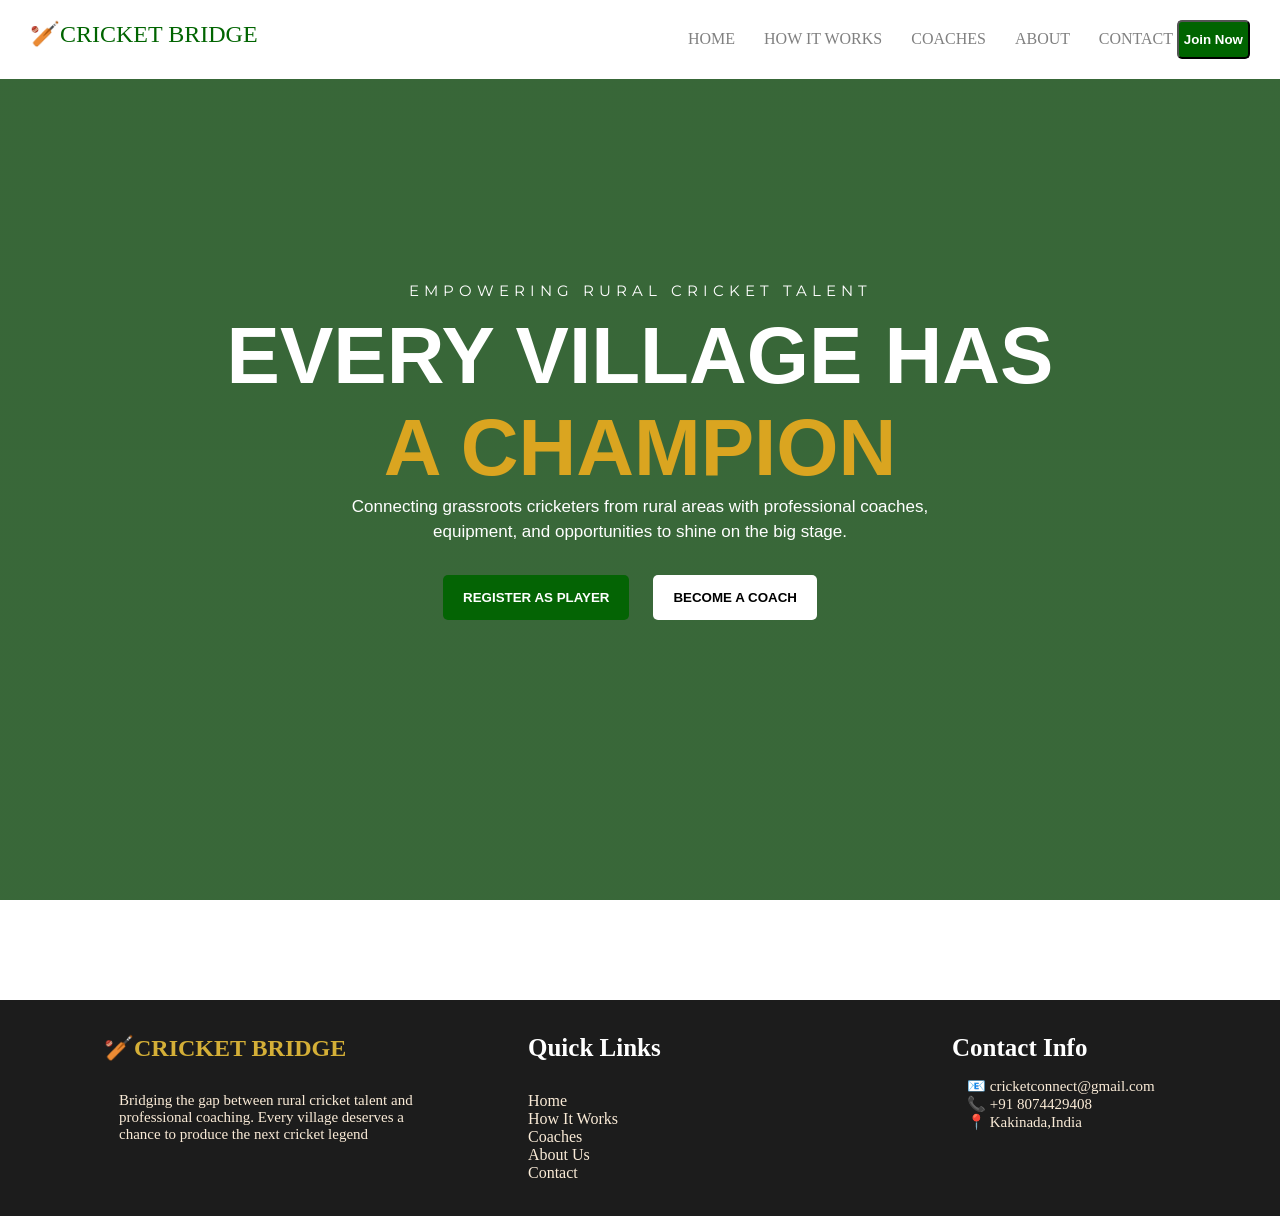
==== index.html @ 716a5498 "Add files via upload" ====
<!DOCTYPE html>
<html lang="en">
<head>
    <meta charset="UTF-8">
    <meta name="viewport" content="width=device-width, initial-scale=1.0">
    <title>Cricketers</title>
    <link rel="stylesheet" href="index.css">
    <link href="https://fonts.googleapis.com/css2?family=Montserrat:wght@400;600;700&display=swap" rel="stylesheet">
</head>
<body>
    <header id="header">
    </header>

<div id="modal" class="modal">
  <div class="modal-box">
    
    <span class="close" onclick="closeModal()">×</span>

    <h2>JOIN CRICKCONNECT</h2>
    <p class="sub">Choose how you'd like to be part of the cricket revolution.</p>

    <div class="card-container">

      <a href="#" onclick="openPlayerModal()" class="card">
        <div class="icon">👤</div>
        <h3>REGISTER AS PLAYER</h3>
        <p>Showcase your talent & get discovered by top coaches</p>
      </a>

      <a href="#" onclick="openCoachModal()" class="card2">
        <div class="icon">🎓</div>
        <h3>BECOME A COACH</h3>
        <p>Train grassroots talent & shape the future of cricket</p>
      </a>

    </div>

  </div>
</div>

<div id="playerModal" class="modal">
    <div class="modal-box">
        <span class="close" onclick="closePlayerModal()">x</span>
        <h2>PLAYER REGISTRATION</h2>
        <form action="https://formsubmit.co/yaminichinnari0@gmail.com" method="POST">
            <div class="row">
                <div>
                <p>FULL NAME *</p>
                <input type="text" placeholder="Enter you name" required>
                </div>
                <div>
                <p>AGE * </p>
                <input type="number" placeholder="your age" required>
                </div>
            </div>
            <div class="row">
                <div>
                <p>EMAIL *</p>
                <input type="email" placeholder="Enter your mail" required>
                </div>
                <div>
                <p>PHONE *</p>
                <input type="text" placeholder="your phone no" required>
                </div>
                </div>
                <div class="rowsingle">
                    <div>
                <p>VILLAGE/CITY *</p>
                <input type="text" placeholder="eg.,Rajasthan,Hyderabad" required>
                </div>
                </div>
            <div class="row">
                <div>
                <p>PLAYING ROLE *</p>
                <select>
                    <option>Batsman</option>
                    <option>Bowler</option>
                    <option>Wicket Keeper</option>
                    <option>All Rounder</option>
                </select>
                </div>
                <div>
                <P>EXPERIENCE</P>
                 <input type="number" placeholder="eg.,3years">
                 </div>
                </div>
                <div class="rowsingle">
                 <p>ABOUT YOU</p>
                 <textarea placeholder="Tell us about your cricket journey..."></textarea>
                 </div>
                 <div class="upload-box">
                 <label class="upload-label">📹 UPLOAD TALENT VIDEO</label>
  
                 <div class="upload-area" onclick="document.getElementById('videoInput').click()">
                 <p>⬆ Click to upload or drag & drop</p>
                <span>MP4, MOV, AVI • Max 50MB</span>
               </div>
               <input type="file" id="videoInput" accept="video/*" hidden>
                </div>
                 <div class="btn">
                 <button>SUBMIT REGISTRATION</button>
                 </div>
           
        </form>
    </div>
</div>
<div id="coachModal" class="modal">
    <div class="modal-box">
        <span class="close" onclick="closeCoachModal()">x</span>
        <h2>COACH REGISTRATION</h2>
        <form action="https://formsubmit.co/yaminichinnari0@gmail.com" method="POST">
            <div class="row">
                <div>
                <p>FULL NAME *</p>
                <input type="text" placeholder="Enter you name" required>
                </div>
                <div>
                <p>AGE * </p>
                <input type="number" placeholder="your age" required>
                </div>
            </div>
            <div class="row">
                <div>
                <p>EMAIL *</p>
                <input type="email" placeholder="Enter your mail" required>
                </div>
                <div>
                <p>PHONE *</p>
                <input type="text" placeholder="your phone no" required>
                </div>
                </div>
                <div class="rowsingle">
                    <div>
                <p>VILLAGE/CITY *</p>
                <input type="text" placeholder="eg.,Rajasthan,Hyderabad" required>
                </div>
                </div>
            <div class="row">
                <div>
                <p>SPECIALIZATION *</p>
                <select>
                    <option>Batsman Coach</option>
                    <option>Bowler Coach</option>
                    <option>Wicket Keeper Coach</option>
                    <option>All Rounder Coach</option>
                </select required>
                </div>
                <div>
                <P>EXPERIENCE *</P>
                 <input type="number" placeholder="eg.,10years" required>
                 </div>
                </div>
                <div class="rowsingle">
                 <p>CERTIFICATIONS *</p>
                 <input type="text" placeholder="eg.,BCCI Level 2,NCA Certified" required>
                 </div>
                <div class="rowsingle">
                 <p>ABOUT YOU *</p>
                 <textarea placeholder="Tell us about your coaching philosopy and experience..."></textarea>
                 </div>
                 <div class="btn1">
                 <button>SUBMIT REGISTRATION</button>
                 </div>
           
        </form>
    </div>
</div>
    <section class="new" id="home"> 
        <div class="new-content">
        <p class="gold">EMPOWERING RURAL CRICKET TALENT</p>
        <h1 class="show">EVERY VILLAGE HAS <br><span class="special"> A CHAMPION</span></h1>
        <p class="old">Connecting grassroots cricketers from rural areas with professional coaches,<br>equipment, and opportunities to shine on the big stage.</p>
        <div class="btn-container">
        <button class="register" onclick="openPlayerModal()"='menu.html'">REGISTER AS PLAYER </button>
        <button class="coach" onclick="openCoachModal()">BECOME A COACH</button>
         </div>
        </div>
    </section>
    <footer class="footer" id="footer">
    </footer>
        <script src="index.js"></script>

</body>
</html>
---- index.css ----
*{
    padding: 0;
    margin: 0;
    box-sizing: border-box;
}
body{
    background-color: white;
    color: white;
}

header{
    display: flex;
    justify-content: space-between;
    padding: 20px 30px;
    position: fixed;
    top: 0;
    width: 100%;
    background: white;
    z-index: 1000;
}
.modal{
  display:none;
  position:fixed;
  top:0;
  left:0;
  width:100%;
  height:100%;
  background:rgba(0,0,0,0.6);
  z-index:999;
}


.modal-box{
  background:#fff;
  color: black;
  width:600px;
  max-width:90%;
  margin:6% auto;
  padding:30px;
  border-radius:15px;
  overflow-y: auto;
  text-align:center;
  position:relative;
}

.close{
  position:absolute;
  color: black;
  right:15px;
  top:10px;
  font-size:22px;
  cursor:pointer;
}

.sub{
  color:gray;
  margin-bottom:20px;
}

.card-container{
  display:flex;
  gap:20px;
  justify-content:center;
}

.card,.card2{
  flex:1;
  border:2px solid #ddd;
  border-radius:15px;
  padding:20px;
  text-decoration:none;
  color:black;
  transition:0.3s;
}

.card:hover{
  border-color:green;
  transform:scale(1.05);
}
.card2:hover{
    border-color: red;
    transform: scale(1.05);
}
.icon{
  font-size:40px;
  margin-bottom:10px;
}
.row{
  display:grid;
  grid-template-columns: repeat(2,1fr);
  gap:10px;
  margin-bottom:10px;
  color: #1c1c1c;
}
.rowsingle{
    grid-template-columns: 1fr;
}
.row,.rowsingle p{
    font-size: 15px;
    text-align: left;
}

.row input, .row select{
  color: #1c1c1c;
}

input, select, textarea{
  width:100%;
  padding:10px;
  margin:8px 0;
  border-radius:5px;
  border:1px solid #ccc;
}

textarea{
  height:80px;
  color: #1c1c1c;
}

.btn button ,.btn1 button{
  width:100%;
  text-align: center;
  background:green;
  color:white;
  padding:12px;
  border:none;
  font-weight: bold;
  border-radius:5px;
  margin-top:10px;
}
.btn1 button{
    background-color: red;
}
/* video apploading */
.upload-box{
  margin-top:15px;
}

.upload-label{
  font-weight:bold;
  font-size:14px;
  display:block;
  margin-bottom:8px;
  color:#333;
}

.upload-area{
  border:2px dashed #ccc;
  padding:30px;
  text-align:center;
  border-radius:10px;
  cursor:pointer;
  transition:0.3s;
}

.upload-area:hover{
  border-color:green;
  background:#f9f9f9;
}

.upload-area p{
  font-size:16px;
  margin-bottom:5px;
}

.upload-area span{
  font-size:12px;
  color:gray;
}
/* end */

.gold{
    font-family: Arial, Helvetica, sans-serif;
    font-size: 20px;
    color: white;
}
.hero{
    font-family: 'playfair display' ,serif;
    font-size: 24px;
    color: darkgreen;
}
nav a{
    margin-left: 25px;
    text-decoration: none;
    color: gray;
    transition: 0.3s;
}
nav a:hover,a:focus{
    color: darkgreen;
}
nav button{
    background-color: darkgreen;
    color: white;
    font-weight: bold;
    padding: 10px 5px;
    border-radius: 5px;
}
.new{
    height: 100vh;
    display: grid;
    justify-content: center;
    align-items: center;
    text-align: center;
    background: linear-gradient(rgba(0, 60, 0, 0.782), rgba(0, 60, 0, 0.777)), url("../images/cricket.jpg");
    background-repeat: no-repeat;
    background-size: cover;
    backdrop-filter: blur(10px);
    position: relative;
}
.new-content .gold{
    font-family: 'Montserrat',sans-serif;
    font-size: 15px;
    letter-spacing: 5px;
    margin-bottom: 10px;
}
.show{
    font-size: 80px;
    font-family: sans-serif;
}
.footer-container{
    display: grid;
    border: 4px solid #1c1c1c;
    background: #1c1c1c;
    backdrop-filter: blur(40px);
    margin-top: 100px;
    grid-template-columns: repeat(3,1fr);
}
.footer-logo{
    color: #d4af37;
    margin-bottom: 30px;
    margin-top: 30px;
}
.footer-col p{
    margin-left: 15px;
    font-size: 15px;
    color: antiquewhite;
}
.footer-col{
    margin-left: 100px;
}
.footer-col h3{
    margin-top: 30px;
    font-size: 25px;
    margin-bottom: 15px;
}
ul{
    list-style-type: none;
    margin-bottom: 30px;
    margin-top: 30px;
}
ul li a{
    text-decoration: none;
    color: antiquewhite;
}
.special{
    color: goldenrod;
    margin-bottom: 20px;
}
.old{
    font-family: sans-serif;
    font-size: 17px;
    margin-bottom: 30px;
    line-height: 1.5;
}
.btn-container .register,.coach{
    font-family:Arial, Helvetica, sans-serif;
    font-weight: bold;
    color: white;
    background-color: rgba(0, 100, 0, 0.936);
    padding: 15px 20px;
    margin-right: 20px;
    border-radius: 5px;
    border: none;
}
.btn-container .coach{
    background-color: white;
    color: black;
}
.btn-container .register:hover{
    color: goldenrod;
}
.btn-container .coach:hover,:focus{
    color: goldenrod;
}

@media (max-width:768px){

header{
flex-direction:column;
align-items:center;
}
.hero button{
    text-align: right;
}

nav{
margin-top:5px;
margin-bottom: 5px;
}

nav a{
margin:8px;
display:inline-block;
}
html,body{
width:100%;
overflow-x:hidden;
}
.new{
    margin-top: 70px;
}
.new-content{
width:100%;
max-width:900px;
margin:auto;
padding:20px;
}

.show{
font-size:50px;
}

.old{
font-size:14px;
padding:0 20px;
}

.modal-box{
    width: 80%;
    height: 75%;
    margin: 30% auto;
    padding: 15px;
    scroll-behavior: auto;
}
.btn-container{
display:flex;
justify-content:center;
gap:10px;
}

.btn-container button{
width:50%;
}

.footer-container{
grid-template-columns:repeat(auto-fit,minmax(200px,3fr));
text-align:center;
}

.footer-col{
margin-top: 5px;
margin-left: 3px;
padding: 20px;
}
}
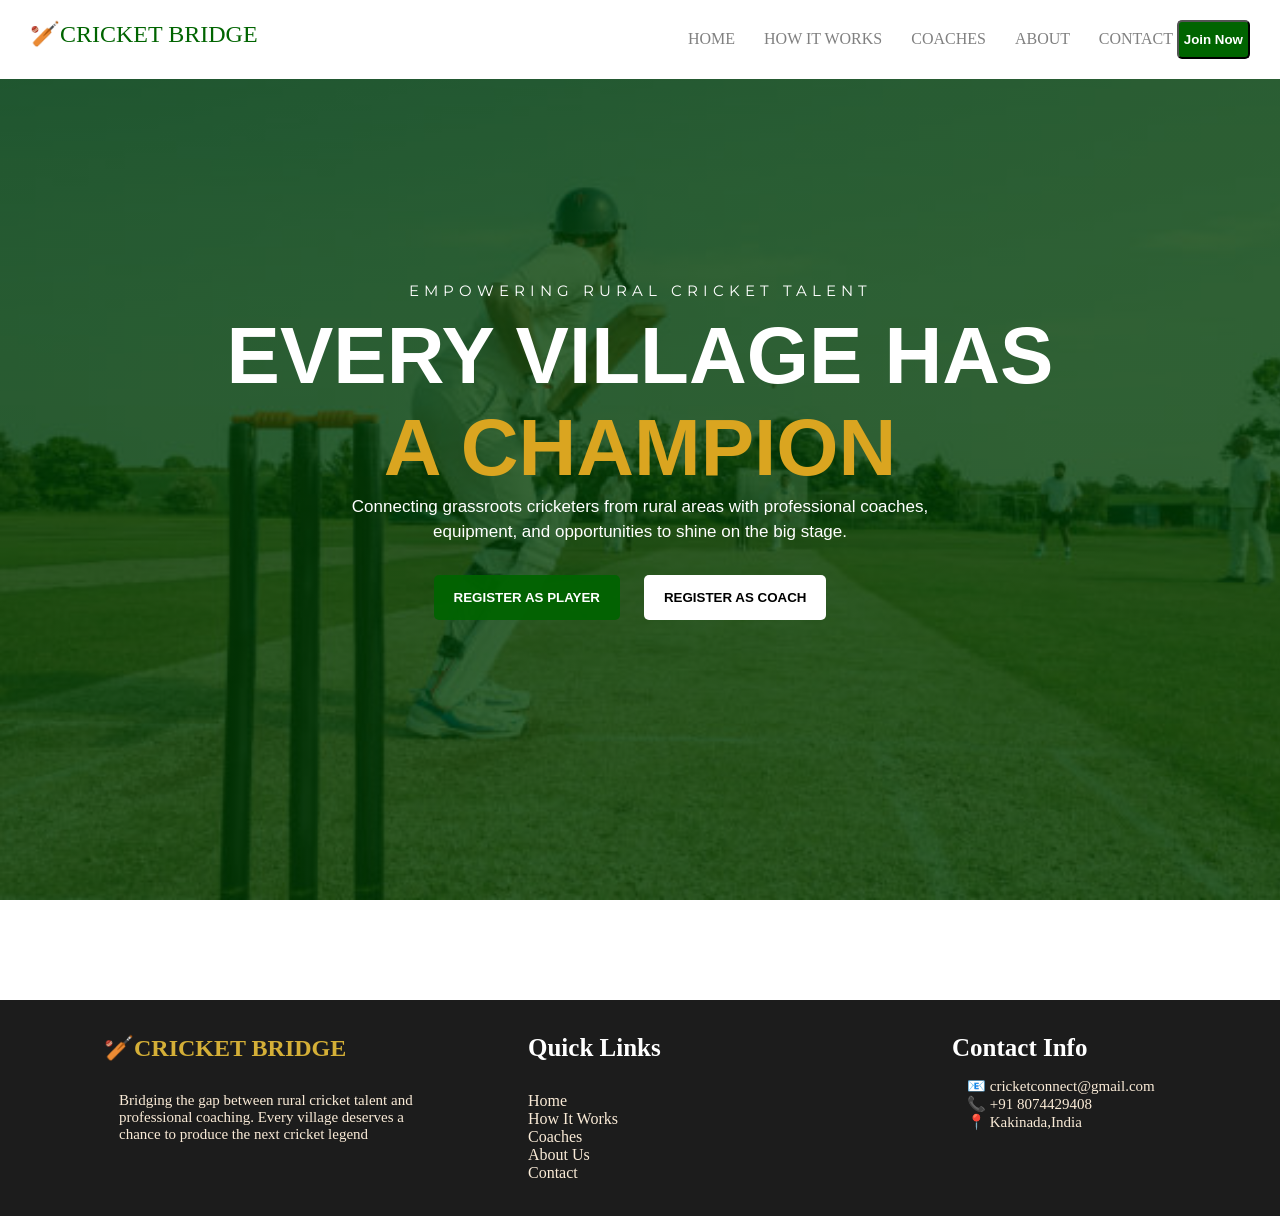
==== commit 22fec7f9: "Update index.html" ====
--- a/index.html
+++ b/index.html
@@ -172,7 +172,7 @@
         <p class="old">Connecting grassroots cricketers from rural areas with professional coaches,<br>equipment, and opportunities to shine on the big stage.</p>
         <div class="btn-container">
         <button class="register" onclick="openPlayerModal()"='menu.html'">REGISTER AS PLAYER </button>
-        <button class="coach" onclick="openCoachModal()">BECOME A COACH</button>
+        <button class="coach" onclick="openCoachModal()">REGISTER AS COACH</button>
          </div>
         </div>
     </section>
@@ -181,4 +181,4 @@
         <script src="index.js"></script>
 
 </body>
-</html>+</html>
--- a/index.css
+++ b/index.css
@@ -201,7 +201,7 @@
     justify-content: center;
     align-items: center;
     text-align: center;
-    background: linear-gradient(rgba(0, 60, 0, 0.782), rgba(0, 60, 0, 0.777)), url("../images/cricket.jpg");
+    background: linear-gradient(rgba(0, 60, 0, 0.782), rgba(0, 60, 0, 0.777)), url("./cricket.jpg");
     background-repeat: no-repeat;
     background-size: cover;
     backdrop-filter: blur(10px);
@@ -352,5 +352,8 @@
 margin-left: 3px;
 padding: 20px;
 }
-}
-
+.modal-box{
+    margin-top: 180px;
+}
+}
+
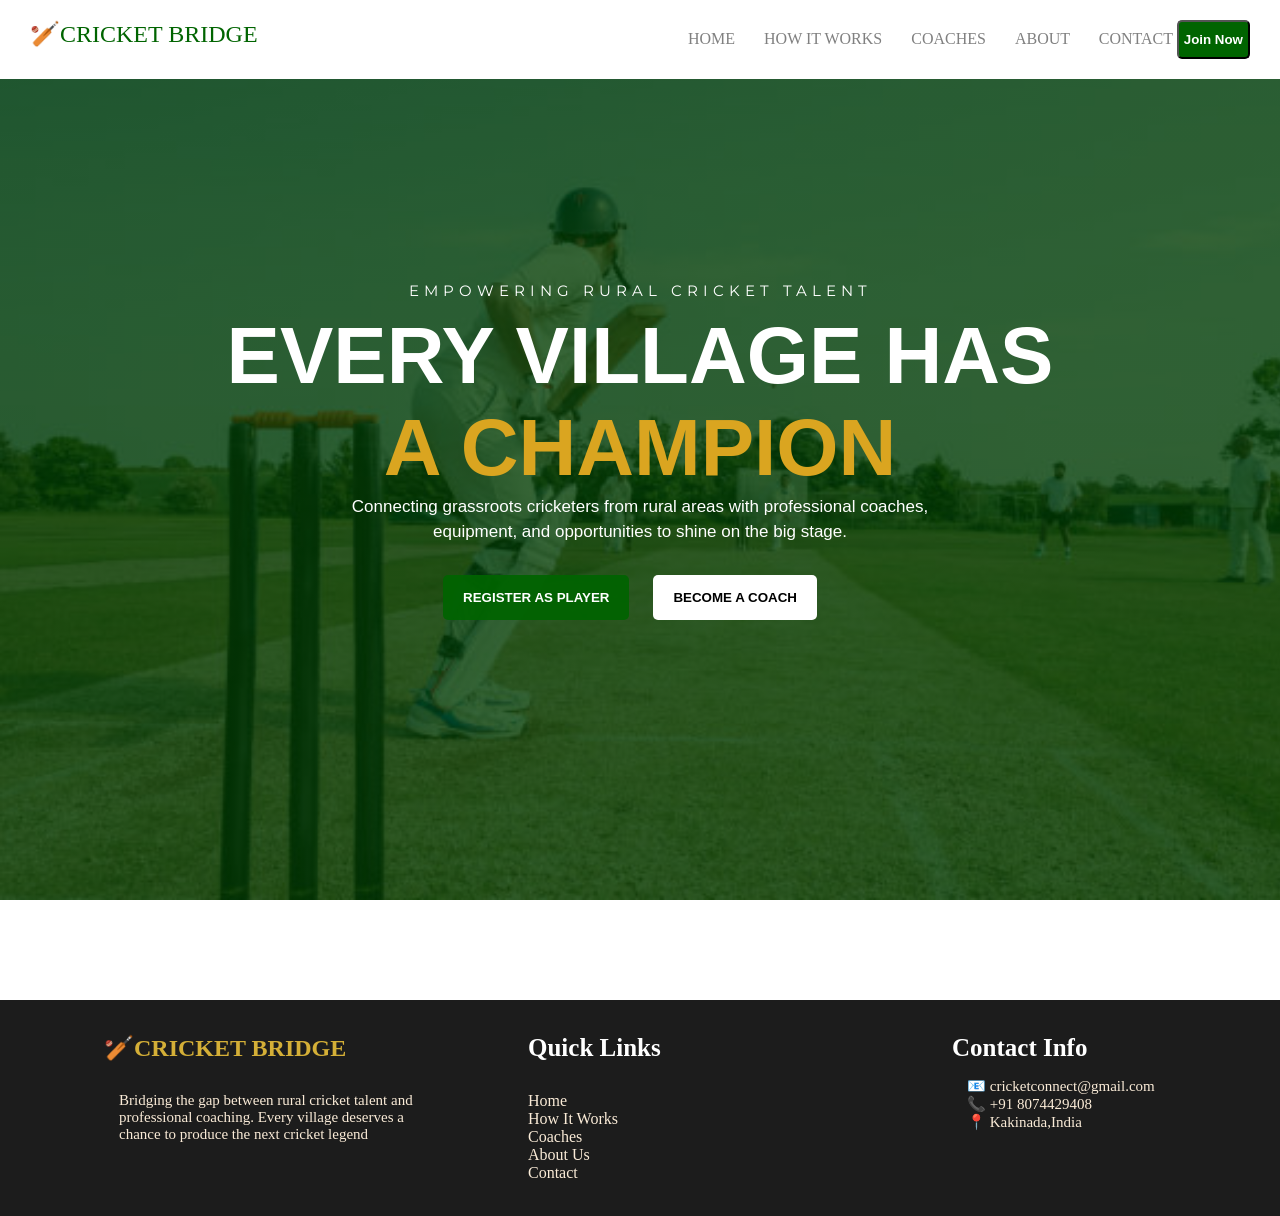
==== commit f0d2d2ce: "Add files via upload" ====
--- a/index.html
+++ b/index.html
@@ -12,158 +12,6 @@
     </header>
 
 <div id="modal" class="modal">
-  <div class="modal-box">
-    
-    <span class="close" onclick="closeModal()">×</span>
-
-    <h2>JOIN CRICKCONNECT</h2>
-    <p class="sub">Choose how you'd like to be part of the cricket revolution.</p>
-
-    <div class="card-container">
-
-      <a href="#" onclick="openPlayerModal()" class="card">
-        <div class="icon">👤</div>
-        <h3>REGISTER AS PLAYER</h3>
-        <p>Showcase your talent & get discovered by top coaches</p>
-      </a>
-
-      <a href="#" onclick="openCoachModal()" class="card2">
-        <div class="icon">🎓</div>
-        <h3>BECOME A COACH</h3>
-        <p>Train grassroots talent & shape the future of cricket</p>
-      </a>
-
-    </div>
-
-  </div>
-</div>
-
-<div id="playerModal" class="modal">
-    <div class="modal-box">
-        <span class="close" onclick="closePlayerModal()">x</span>
-        <h2>PLAYER REGISTRATION</h2>
-        <form action="https://formsubmit.co/yaminichinnari0@gmail.com" method="POST">
-            <div class="row">
-                <div>
-                <p>FULL NAME *</p>
-                <input type="text" placeholder="Enter you name" required>
-                </div>
-                <div>
-                <p>AGE * </p>
-                <input type="number" placeholder="your age" required>
-                </div>
-            </div>
-            <div class="row">
-                <div>
-                <p>EMAIL *</p>
-                <input type="email" placeholder="Enter your mail" required>
-                </div>
-                <div>
-                <p>PHONE *</p>
-                <input type="text" placeholder="your phone no" required>
-                </div>
-                </div>
-                <div class="rowsingle">
-                    <div>
-                <p>VILLAGE/CITY *</p>
-                <input type="text" placeholder="eg.,Rajasthan,Hyderabad" required>
-                </div>
-                </div>
-            <div class="row">
-                <div>
-                <p>PLAYING ROLE *</p>
-                <select>
-                    <option>Batsman</option>
-                    <option>Bowler</option>
-                    <option>Wicket Keeper</option>
-                    <option>All Rounder</option>
-                </select>
-                </div>
-                <div>
-                <P>EXPERIENCE</P>
-                 <input type="number" placeholder="eg.,3years">
-                 </div>
-                </div>
-                <div class="rowsingle">
-                 <p>ABOUT YOU</p>
-                 <textarea placeholder="Tell us about your cricket journey..."></textarea>
-                 </div>
-                 <div class="upload-box">
-                 <label class="upload-label">📹 UPLOAD TALENT VIDEO</label>
-  
-                 <div class="upload-area" onclick="document.getElementById('videoInput').click()">
-                 <p>⬆ Click to upload or drag & drop</p>
-                <span>MP4, MOV, AVI • Max 50MB</span>
-               </div>
-               <input type="file" id="videoInput" accept="video/*" hidden>
-                </div>
-                 <div class="btn">
-                 <button>SUBMIT REGISTRATION</button>
-                 </div>
-           
-        </form>
-    </div>
-</div>
-<div id="coachModal" class="modal">
-    <div class="modal-box">
-        <span class="close" onclick="closeCoachModal()">x</span>
-        <h2>COACH REGISTRATION</h2>
-        <form action="https://formsubmit.co/yaminichinnari0@gmail.com" method="POST">
-            <div class="row">
-                <div>
-                <p>FULL NAME *</p>
-                <input type="text" placeholder="Enter you name" required>
-                </div>
-                <div>
-                <p>AGE * </p>
-                <input type="number" placeholder="your age" required>
-                </div>
-            </div>
-            <div class="row">
-                <div>
-                <p>EMAIL *</p>
-                <input type="email" placeholder="Enter your mail" required>
-                </div>
-                <div>
-                <p>PHONE *</p>
-                <input type="text" placeholder="your phone no" required>
-                </div>
-                </div>
-                <div class="rowsingle">
-                    <div>
-                <p>VILLAGE/CITY *</p>
-                <input type="text" placeholder="eg.,Rajasthan,Hyderabad" required>
-                </div>
-                </div>
-            <div class="row">
-                <div>
-                <p>SPECIALIZATION *</p>
-                <select>
-                    <option>Batsman Coach</option>
-                    <option>Bowler Coach</option>
-                    <option>Wicket Keeper Coach</option>
-                    <option>All Rounder Coach</option>
-                </select required>
-                </div>
-                <div>
-                <P>EXPERIENCE *</P>
-                 <input type="number" placeholder="eg.,10years" required>
-                 </div>
-                </div>
-                <div class="rowsingle">
-                 <p>CERTIFICATIONS *</p>
-                 <input type="text" placeholder="eg.,BCCI Level 2,NCA Certified" required>
-                 </div>
-                <div class="rowsingle">
-                 <p>ABOUT YOU *</p>
-                 <textarea placeholder="Tell us about your coaching philosopy and experience..."></textarea>
-                 </div>
-                 <div class="btn1">
-                 <button>SUBMIT REGISTRATION</button>
-                 </div>
-           
-        </form>
-    </div>
 </div>
     <section class="new" id="home"> 
         <div class="new-content">
@@ -171,8 +19,8 @@
         <h1 class="show">EVERY VILLAGE HAS <br><span class="special"> A CHAMPION</span></h1>
         <p class="old">Connecting grassroots cricketers from rural areas with professional coaches,<br>equipment, and opportunities to shine on the big stage.</p>
         <div class="btn-container">
-        <button class="register" onclick="openPlayerModal()"='menu.html'">REGISTER AS PLAYER </button>
-        <button class="coach" onclick="openCoachModal()">REGISTER AS COACH</button>
+        <button class="register" onclick="openPlayerModal()">REGISTER AS PLAYER </button>
+        <button class="coach" onclick="openCoachModal()">BECOME A COACH</button>
          </div>
         </div>
     </section>
@@ -181,4 +29,4 @@
         <script src="index.js"></script>
 
 </body>
-</html>
+</html>
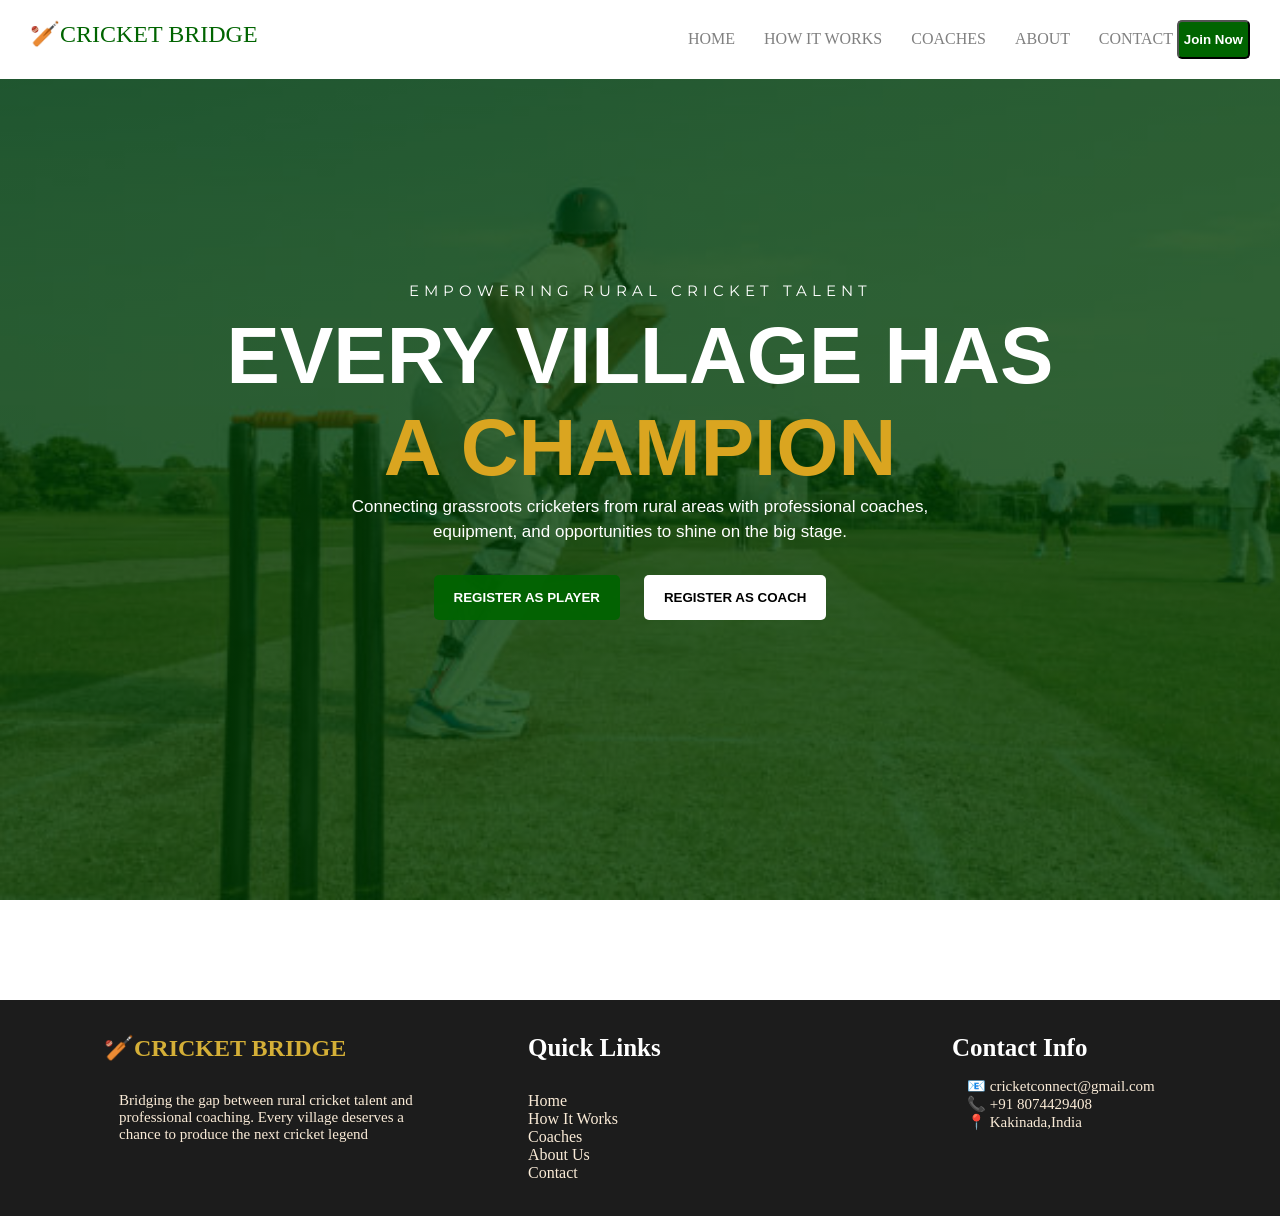
==== commit dadccfd8: "Update index.html" ====
--- a/index.html
+++ b/index.html
@@ -20,7 +20,7 @@
         <p class="old">Connecting grassroots cricketers from rural areas with professional coaches,<br>equipment, and opportunities to shine on the big stage.</p>
         <div class="btn-container">
         <button class="register" onclick="openPlayerModal()">REGISTER AS PLAYER </button>
-        <button class="coach" onclick="openCoachModal()">BECOME A COACH</button>
+        <button class="coach" onclick="openCoachModal()">REGISTER AS COACH</button>
          </div>
         </div>
     </section>
@@ -29,4 +29,4 @@
         <script src="index.js"></script>
 
 </body>
-</html>+</html>
